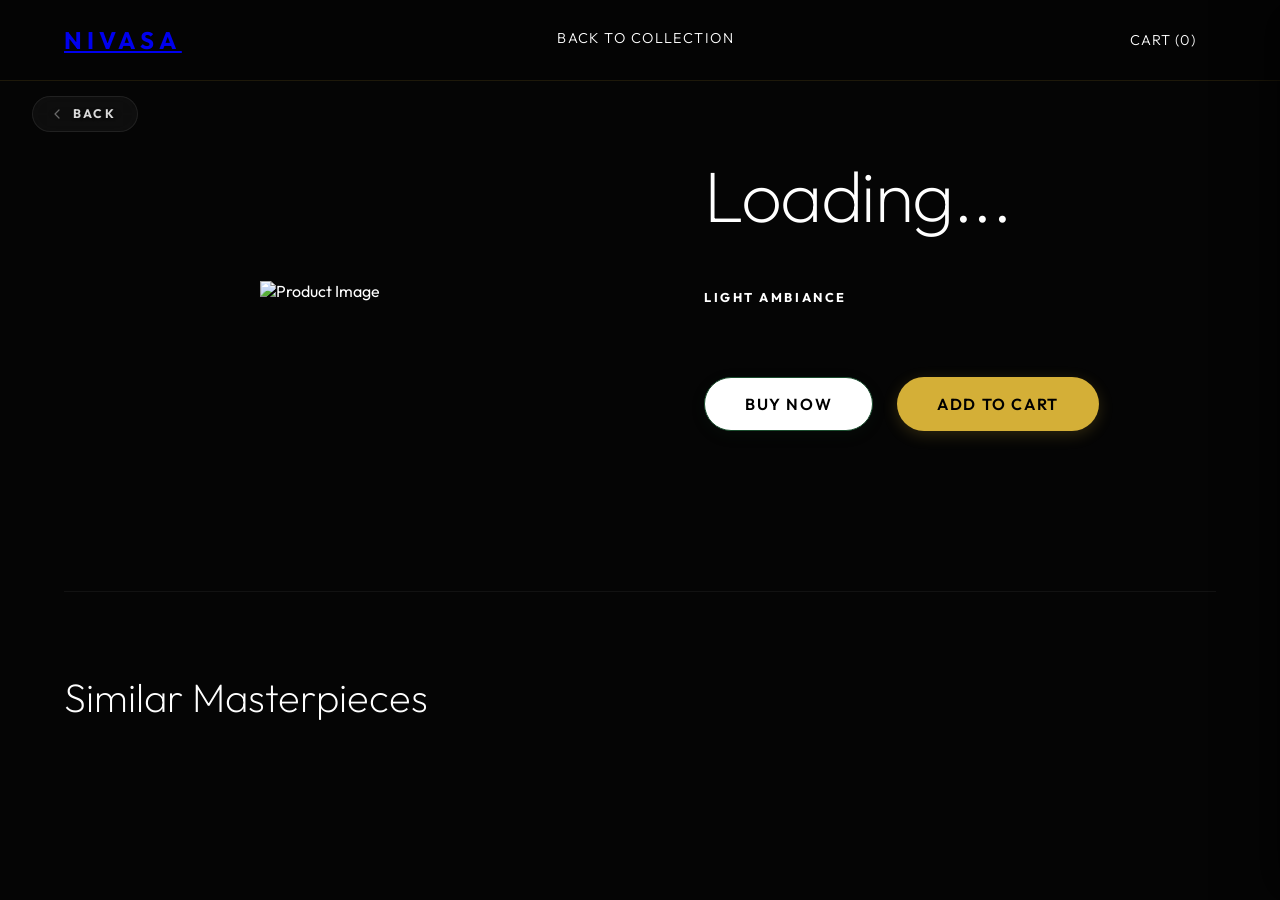
==== product-detail.html @ 91a015db "Initial commit - NIVASA Lights website" ====
<!DOCTYPE html>
<html lang="en">
<head>
    <meta charset="UTF-8">
    <meta name="viewport" content="width=device-width, initial-scale=1.0">
    <title>Product Details | NIVASA</title>
    <link rel="stylesheet" href="css/style.css">
    <link rel="preconnect" href="https://fonts.googleapis.com">
    <link rel="preconnect" href="https://fonts.gstatic.com" crossorigin>
    <link href="https://fonts.googleapis.com/css2?family=Outfit:wght@200;300;400;500;700&display=swap" rel="stylesheet">
</head>
<body class="detail-page">
    <a href="index.html#collection" id="back-btn" class="top-back-btn">
        <svg class="back-arrow" xmlns="http://www.w3.org/2000/svg" viewBox="0 0 24 24" fill="none" stroke="currentColor" stroke-width="1.8" stroke-linecap="round" stroke-linejoin="round"><polyline points="15 18 9 12 15 6"/></svg>
        Back
    </a>
    <nav class="navbar detail-nav">
        <a href="index.html" class="logo">NIVASA</a>
        <div class="nav-links">
            <a href="index.html#collection">Back to Collection</a>
        </div>
        <div class="cart-btn" id="cart-main-btn">Cart (0)</div>
    </nav>

    <main class="product-detail-container">
        <div class="detail-grid">
            <div class="detail-image-section">
                <div class="image-zoom-container">
                    <img id="main-product-image" src="" alt="Product Image">
                </div>
            </div>
            
            <div class="detail-info-section">
                <h1 id="product-title">Loading...</h1>
                <p class="product-price" id="product-price"></p>
                <div class="product-description">
                    <p id="product-desc"></p>
                </div>

                <div class="color-selection">
                    <h3>Light Ambiance</h3>
                    <div class="color-swatches" id="color-swatches">
                        <!-- Dynamic Swatches -->
                    </div>
                </div>

                <div class="detail-actions">
                    <button class="cta-button secondary" id="buy-now">Buy Now</button>
                    <button class="cta-button buy-now" id="add-to-cart">Add to Cart</button>
                </div>
            </div>
        </div>

        <section class="similar-products">
            <div class="section-header">
                <h2>Similar Masterpieces</h2>
            </div>
            <div class="product-grid" id="similar-grid">
                <!-- Dynamic Suggestions -->
            </div>
        </section>
    </main>

    <div class="cart-overlay"></div>
    <div class="cart-drawer" id="cart-drawer">
        <div class="cart-header">
            <h2>Your Cart</h2>
            <button class="close-cart" id="close-cart-btn">&times;</button>
        </div>
        <div class="cart-items-container" id="cart-items">
            <!-- Dynamic Items -->
        </div>
        <div class="cart-footer">
            <div class="cart-total">
                <span>Total</span>
                <span class="cart-total-price" id="cart-total-price">₹0</span>
            </div>
            <button class="proceed-btn" id="proceed-checkout">Proceed to Checkout</button>
        </div>
    </div>

    <!-- lenis -->
    <script src="https://unpkg.com/@studio-freight/lenis@1.0.35/dist/lenis.min.js"></script>
    <!-- gsap -->
    <script src="https://cdnjs.cloudflare.com/ajax/libs/gsap/3.12.2/gsap.min.js"></script>
    <script src="https://cdnjs.cloudflare.com/ajax/libs/gsap/3.12.2/ScrollTrigger.min.js"></script>
    
    <script src="js/app.js"></script>
</body>
</html>
---- css/style.css ----
:root {
    --bg-color: #050505;
    --text-primary: #ffffff;
    --text-muted: #888888;
    --accent: #d4af37;
    --card-bg: rgba(25, 25, 25, 0.6);
    --nav-height: 80px;
}

* {
    margin: 0;
    padding: 0;
    box-sizing: border-box;
}

body {
    background-color: var(--bg-color);
    color: var(--text-primary);
    font-family: 'Outfit', sans-serif;
    overflow-x: hidden;
    width: 100%;
    min-height: 100vh;
}

html.lenis {
  height: auto;
}

.lenis.lenis-smooth {
  scroll-behavior: auto;
}

.lenis.lenis-smooth [data-lenis-prevent] {
  overscroll-behavior: contain;
}

.lenis.lenis-stopped {
  overflow: hidden;
}

.lenis.lenis-scrolling iframe {
  pointer-events: none;
}

/* Loader */
.loader-overlay {
    position: fixed;
    top: 0;
    left: 0;
    width: 100vw;
    height: 100vh;
    background: var(--bg-color);
    z-index: 9999;
    display: flex;
    justify-content: center;
    align-items: center;
}

.loader-wrapper {
    position: relative;
    display: flex;
    justify-content: center;
    align-items: center;
}

.loader-text {
    position: absolute;
    font-size: 3rem;
    font-weight: 300;
    letter-spacing: 0.5em;
    opacity: 0;
    color: var(--accent);
    white-space: nowrap;
}

/* Navbar */
.navbar {
    position: fixed;
    top: 0;
    left: 0;
    width: 100%;
    height: var(--nav-height);
    display: flex;
    justify-content: space-between;
    align-items: center;
    padding: 0 5%;
    z-index: 100;
    color: #fff;
    transition: background 0.5s ease, backdrop-filter 0.5s ease, box-shadow 0.5s ease;
    opacity: 0;
    transform: translateY(-20px);
}

/* Detail page — navbar visible immediately (no loader animation) */
.navbar.detail-nav {
    opacity: 1;
    transform: translateY(0);
    background: rgba(5, 5, 5, 0.7);
    backdrop-filter: blur(16px);
    -webkit-backdrop-filter: blur(16px);
    box-shadow: 0 1px 0 rgba(212, 175, 55, 0.12);
}

/* Glass effect kicks in once user scrolls */
.navbar.scrolled {
    background: rgba(5, 5, 5, 0.7);
    backdrop-filter: blur(16px);
    -webkit-backdrop-filter: blur(16px);
    box-shadow: 0 1px 0 rgba(212, 175, 55, 0.12);
}

.logo {
    font-size: 1.5rem;
    font-weight: 700;
    letter-spacing: 0.2em;
    cursor: pointer;
    transition: letter-spacing 0.4s ease, text-shadow 0.4s ease;
}

.logo:hover {
    letter-spacing: 0.35em;
    text-shadow: 0 0 14px rgba(212, 175, 55, 0.6), 0 0 40px rgba(212, 175, 55, 0.2);
}

.nav-links {
    display: flex;
    gap: 2rem;
}

.nav-links a {
    color: #fff;
    text-decoration: none;
    font-size: 0.9rem;
    font-weight: 300;
    text-transform: uppercase;
    letter-spacing: 0.1em;
    position: relative;
    padding-bottom: 4px;
    transition: color 0.3s ease;
}

/* Animated underline */
.nav-links a::after {
    content: '';
    position: absolute;
    bottom: 0;
    left: 0;
    width: 0%;
    height: 1px;
    background: linear-gradient(to right, var(--accent), #fff);
    transition: width 0.35s cubic-bezier(0.4, 0, 0.2, 1);
    box-shadow: 0 0 6px rgba(212, 175, 55, 0.5);
}

.nav-links a:hover {
    color: var(--accent);
}

.nav-links a:hover::after {
    width: 100%;
}

.cart-btn {
    font-size: 0.9rem;
    font-weight: 300;
    text-transform: uppercase;
    cursor: pointer;
    padding: 0.4rem 1.2rem;
    border: 1px solid transparent;
    border-radius: 20px;
    transition: border-color 0.35s ease, color 0.35s ease, box-shadow 0.35s ease;
    letter-spacing: 0.08em;
}

.cart-btn:hover {
    border-color: var(--accent);
    color: var(--accent);
    box-shadow: 0 0 12px rgba(212, 175, 55, 0.25);
}

/* Hero Section */
.hero-section {
    position: relative;
    height: 100vh;
    width: 100vw;
    display: flex;
    align-items: center;
    padding: 0 5%;
    overflow: hidden;
}

.hero-content {
    width: 50%;
    z-index: 2;
}

.hero-title {
    font-size: 6rem;
    line-height: 1.1;
    font-weight: 200;
    margin-bottom: 1.5rem;
    opacity: 0;
    transform: translateY(50px);
}

.hero-subtitle {
    font-size: 1.2rem;
    color: var(--text-muted);
    max-width: 80%;
    margin-bottom: 2.5rem;
    line-height: 1.6;
    font-weight: 300;
    opacity: 0;
}

.cta-button {
    background: transparent;
    border: 1px solid var(--accent);
    color: var(--accent);
    padding: 1rem 3rem;
    font-family: inherit;
    text-transform: uppercase;
    letter-spacing: 0.1em;
    cursor: pointer;
    transition: all 0.4s ease;
    border-radius: 30px;
    opacity: 0;
}

.cta-button:hover {
    background: var(--accent);
    color: var(--bg-color);
}

.hero-3d-container {
    position: absolute;
    right: 5%;
    top: 50%;
    transform: translateY(-50%);
    width: 45%;
    height: 80%;
    display: flex;
    justify-content: center;
    align-items: center;
    perspective: 1000px;
    z-index: 1;
}

.floating-lamp {
    width: 100%;
    height: 100%;
    position: relative;
    transform-style: preserve-3d;
    opacity: 0;
}

.floating-lamp img {
    width: 100%;
    height: 100%;
    object-fit: contain;
    filter: drop-shadow(0px 20px 40px rgba(0,0,0,0.8));
}

.transition-section {
    height: 80vh;
    display: flex;
    justify-content: center;
    align-items: center;
    background: linear-gradient(to bottom, var(--bg-color), #0a0a0a);
    overflow: hidden;
    position: relative;
}

/* Wall scene with two frames */
.wall-scene {
    position: absolute;
    inset: 0;
    display: flex;
    justify-content: space-around;
    align-items: center;
    padding: 0 10%;
    pointer-events: none;
    z-index: 1;
}

/* Center welcome tagline between the two frames */
.welcome-tagline {
    display: flex;
    flex-direction: column;
    align-items: center;
    opacity: 0; /* hidden by default, shown via JS */
}

.welcome-sub {
    font-family: 'Outfit', sans-serif;
    font-size: 2.6rem;
    font-weight: 200;
    letter-spacing: 0.25em;
    color: #fff8e1;
    text-transform: lowercase;
    font-style: italic;
    margin-top: 60px;
    text-shadow:
        0 0 5px  #ffffff,
        0 0 15px #ffe57f,
        0 0 35px #ffd740,
        0 0 70px rgba(255,215,64,0.55),
        0 0 120px rgba(255,179,0,0.25);
}


.wall-frame {
    position: relative;
    width: 200px;
    height: 260px;
    pointer-events: auto;
}

/* Inner container — transparent */
.frame-inner {
    position: absolute;
    inset: 0;
    display: flex;
    justify-content: center;
    align-items: center;
}

/* Neon glow text */
.frame-text {
    font-family: 'Outfit', sans-serif;
    font-size: 1.8rem;
    font-weight: 700;
    letter-spacing: 0.35em;
    color: #ffe082;
    text-transform: uppercase;
    animation: neonFlicker 4s infinite alternate;
}

.frame-left .frame-text { animation-delay: 0s; }
.frame-right .frame-text { animation-delay: 1.5s; }

@keyframes neonFlicker {
    0%   {
        color: #ffe082;
        text-shadow:
            0 0 4px  #fffde7,
            0 0 12px #ffd54f,
            0 0 28px #ffb300,
            0 0 55px rgba(255,179,0,0.5),
            0 0 90px rgba(255,179,0,0.2);
    }
    15%  {
        color: #ffffff;
        text-shadow:
            0 0 6px  #ffffff,
            0 0 18px #ffe57f,
            0 0 40px #ffd740,
            0 0 80px rgba(255,215,64,0.65),
            0 0 140px rgba(255,179,0,0.3);
    }
    17%  {
        color: #c8a80a;
        text-shadow:
            0 0 3px #ffe082,
            0 0 10px rgba(255,179,0,0.3);
    }
    19%  {
        color: #ffffff;
        text-shadow:
            0 0 6px  #ffffff,
            0 0 18px #ffe57f,
            0 0 40px #ffd740,
            0 0 80px rgba(255,215,64,0.65);
    }
    60%  {
        color: #ffe57f;
        text-shadow:
            0 0 5px  #fffde7,
            0 0 15px #ffd54f,
            0 0 35px #ffb300,
            0 0 65px rgba(255,179,0,0.45);
    }
    80%  {
        color: #ffd740;
        text-shadow:
            0 0 4px  #fff8e1,
            0 0 12px #ffca28,
            0 0 25px rgba(255,179,0,0.4);
    }
    100% {
        color: #ffffff;
        text-shadow:
            0 0 6px  #ffffff,
            0 0 20px #ffe57f,
            0 0 45px #ffd740,
            0 0 90px rgba(255,215,64,0.6),
            0 0 150px rgba(255,179,0,0.25);
    }
}




.light-blob {
    position: absolute;
    width: 40vw;
    height: 40vw;
    border-radius: 50%;
    filter: blur(100px);
    opacity: 0.15;
    z-index: 0;
    pointer-events: none;
}

.blob-1 {
    top: -10%;
    left: 10%;
    background: radial-gradient(circle, var(--accent) 0%, transparent 70%);
}

.blob-2 {
    bottom: -10%;
    right: 10%;
    background: radial-gradient(circle, #ffffff 0%, transparent 70%);
}

.transition-text {
    z-index: 1;
    position: relative;
    width: 100%;
    height: 100px; /* Fixed height to prevent layout shifts */
    display: flex;
    justify-content: center;
    align-items: center;
}

.rotator-item {
    position: absolute;
    font-size: 4rem;
    font-weight: 200;
    text-align: center;
    max-width: 900px;
    color: #ffffff;
    opacity: 0;
    pointer-events: none;
    width: 100%;
    transition: filter 0.6s ease, color 0.6s ease;
}

/* Activated style — only when all bulbs are lit */
.rotator-item.lit {
    background: linear-gradient(135deg, #ffffff 0%, #f5f0e8 40%, #d4af37 100%);
    -webkit-background-clip: text;
    background-clip: text;
    -webkit-text-fill-color: transparent;
    font-weight: 300;
    letter-spacing: 0.02em;
    filter: drop-shadow(0 0 8px rgba(212, 175, 55, 0.35))
            drop-shadow(0 2px 24px rgba(212, 175, 55, 0.18))
            drop-shadow(0 4px 48px rgba(255, 255, 255, 0.06));
}

#hero-rotator {
    color: var(--accent);
    display: inline-block;
    min-width: 320px; /* Prevent layout jump */
    text-align: left;
}

/* Fringe Lights */
.fringe-lights {
    position: absolute;
    top: 0;
    left: 0;
    width: 100%;
    height: 300px;
    display: flex;
    justify-content: space-around;
    align-items: flex-start;
    padding: 0 5%;
    pointer-events: none; /* Let clicks pass through if needed, but bulbs will have pointer-events auto */
    z-index: 5;
}

.bulb-wrapper {
    position: relative;
    display: flex;
    flex-direction: column;
    align-items: center;
    pointer-events: auto;
    cursor: pointer;
    transition: transform 0.3s ease;
}

.bulb-wire {
    width: 1px;
    background: linear-gradient(to bottom, #333, #555);
    height: 100px; /* Default height, will be randomized in JS */
}

.bulb {
    width: 20px;
    height: 30px;
    background: rgba(255, 255, 255, 0.1);
    border-radius: 50% 50% 40% 40%;
    margin-top: -5px;
    box-shadow: inset 0 0 5px rgba(255,255,255,0.2);
    position: relative;
    transition: all 0.4s ease;
}

.bulb::after {
    content: '';
    position: absolute;
    top: 2px;
    left: 50%;
    transform: translateX(-50%);
    width: 6px;
    height: 10px;
    background: rgba(255,255,255,0.1);
    border-radius: 2px;
}

.bulb.active {
    background: var(--accent);
    box-shadow: 0 0 20px var(--accent), 0 0 40px var(--accent);
}

.bulb.active::after {
    background: #fff;
}

.bulb-wrapper:hover {
    transform: scale(1.1) translateY(5px);
}

.bulb-wrapper:hover .bulb {
    background: rgba(212, 175, 55, 0.6);
    box-shadow: 0 0 15px rgba(212, 175, 55, 0.4);
}

/* Long-press progress ring */
.bulb-wrapper.pressing .bulb::before {
    content: '';
    position: absolute;
    inset: -5px;
    border-radius: 50%;
    background: conic-gradient(var(--accent) 0%, transparent 0%);
    animation: pressRing 0.8s linear forwards;
    z-index: 2;
    opacity: 0.7;
}

@keyframes pressRing {
    from { background: conic-gradient(var(--accent) 0%, transparent 0%); }
    to   { background: conic-gradient(var(--accent) 360deg, transparent 360deg); }
}

/* About Section */
.about-section {
    padding: 10rem 5%;
    background-color: #050505;
    display: flex;
    justify-content: space-between;
    align-items: center;
    gap: 4rem;
}

.about-content {
    flex: 1;
}

.about-content h2 {
    font-size: 3.5rem;
    font-weight: 200;
    margin-bottom: 2rem;
    letter-spacing: -0.02em;
}

.about-content p {
    font-size: 1.1rem;
    line-height: 1.8;
    color: var(--text-muted);
    max-width: 600px;
}

.about-image {
    flex: 1;
    height: 60vh;
    background: var(--card-bg);
    border-radius: 20px;
    overflow: hidden;
    position: relative;
}

.about-image img {
    width: 100%;
    height: 100%;
    object-fit: cover;
    opacity: 0.7;
    transition: transform 1s ease;
}

.about-image:hover img {
    transform: scale(1.05);
}

/* Contact Section */
.contact-section {
    padding: 10rem 5%;
    background-color: #0a0a0a;
    text-align: center;
}

.contact-container {
    max-width: 800px;
    margin: 0 auto;
}

.contact-container h2 {
    font-size: 4rem;
    font-weight: 200;
    margin-bottom: 1.5rem;
}

.contact-email {
    font-size: 2rem;
    color: var(--accent);
    text-decoration: none;
    font-weight: 300;
    transition: opacity 0.3s;
    display: inline-block;
    margin-bottom: 3rem;
}

.contact-email:hover {
    opacity: 0.7;
}

.footer-nav {
    display: flex;
    justify-content: center;
    gap: 4rem;
    margin-top: 5rem;
    padding-top: 5rem;
    border-top: 1px solid rgba(255,255,255,0.05);
}

.footer-nav a {
    color: var(--text-muted);
    text-decoration: none;
    text-transform: uppercase;
    letter-spacing: 0.2em;
    font-size: 0.8rem;
    transition: color 0.3s;
}

.footer-nav a:hover {
    color: #fff;
}

@media (max-width: 768px) {
    .about-section {
        flex-direction: column;
        padding: 5rem 5%;
    }
    .about-content h2 {
        font-size: 2.5rem;
    }
    .contact-container h2 {
        font-size: 2.5rem;
    }
    .contact-email {
        font-size: 1.5rem;
    }
}

/* Catalog Section */
.catalog-section {
    padding: 5rem 5% 10rem;
    background-color: #0a0a0a;
}

.catalog-header {
    text-align: center;
    margin-bottom: 6rem;
}

.catalog-header h2 {
    font-size: 3rem;
    font-weight: 300;
    letter-spacing: 0.1em;
    margin-bottom: 1rem;
}

.catalog-header p {
    color: var(--accent);
    text-transform: uppercase;
    letter-spacing: 0.2em;
    font-size: 0.9rem;
}

.product-grid {
    display: grid;
    grid-template-columns: repeat(3, 1fr);
    gap: 3rem;
}

.product-card {
    position: relative;
    cursor: pointer;
    perspective: 1000px;
}

.product-image-wrap {
    width: 100%;
    aspect-ratio: 3/4;
    overflow: hidden;
    border-radius: 10px;
    position: relative;
    background: var(--card-bg);
    transform-style: preserve-3d;
    transition: transform 0.6s cubic-bezier(0.23, 1, 0.32, 1);
}

.product-image-wrap img {
    width: 100%;
    height: 100%;
    object-fit: cover;
    transition: transform 0.8s ease;
}

.overlay {
    position: absolute;
    inset: 0;
    background: rgba(0,0,0,0.4);
    display: flex;
    justify-content: center;
    align-items: center;
    opacity: 0;
    transition: opacity 0.4s ease;
    color: #fff;
    font-weight: 300;
    letter-spacing: 0.1em;
    text-transform: uppercase;
    backdrop-filter: blur(5px);
}

.product-image-wrap:hover {
    transform: rotateY(10deg) rotateX(5deg) scale(1.02);
}

.product-image-wrap:hover img {
    transform: scale(1.1);
}

/* HDR filter effect for the chandelier */
img.hdr-effect {
    filter: 
        contrast(1.25) 
        saturate(1.3) 
        brightness(1.15) 
        drop-shadow(0 0 10px rgba(255, 230, 150, 0.4))
        drop-shadow(0 0 30px rgba(212, 175, 55, 0.2));
}

.product-image-wrap:hover .overlay {
    opacity: 1;
}

.product-info {
    padding-top: 1.5rem;
    display: flex;
    justify-content: space-between;
    align-items: center;
}

.product-info h3 {
    font-weight: 300;
    font-size: 1.2rem;
    letter-spacing: 0.05em;
}

.product-info p {
    color: var(--accent);
    font-weight: 400;
}

@media (max-width: 1024px) {
    .product-grid {
        grid-template-columns: repeat(2, 1fr);
    }
    .hero-title {
        font-size: 4.5rem;
    }
}

@media (max-width: 768px) {
    .hero-section {
        flex-direction: column;
        justify-content: center;
        text-align: center;
        padding-top: 100px;
    }
    .hero-content {
        width: 100%;
        margin-bottom: 2rem;
    }
    .hero-subtitle {
        max-width: 100%;
        margin: 0 auto 2rem;
    }
    .hero-3d-container {
        position: relative;
        width: 100%;
        height: 50vh;
        transform: none;
        top: 0;
        right: 0;
    }
    .product-grid {
        grid-template-columns: 1fr;
    }
    .nav-links {
        display: none;
    }
    .transition-text h2 {
        font-size: 2.5rem;
    }
}

/* Product Detail Page Styles */
.product-detail-container {
    padding: 150px 5% 100px;
}

.detail-grid {
    display: grid;
    grid-template-columns: 1fr 1fr;
    gap: 8rem;
    align-items: center;
}

.detail-image-section {
    position: relative;
    background: transparent;
    border-radius: 0;
    padding: 0;
    aspect-ratio: auto;
    display: flex;
    justify-content: center;
    align-items: center;
    /* Soft Radial Glow behind the lamp */
    background: radial-gradient(circle at center, var(--glow-color, transparent) 0%, transparent 60%);
    transition: background 1s ease;
    /* Soft mask to feather the edges of the image itself */
    mask-image: radial-gradient(circle at center, black 30%, transparent 90%);
    -webkit-mask-image: radial-gradient(circle at center, black 30%, transparent 90%);
}

.detail-image-section img {
    width: 100%;
    max-height: 80vh;
    object-fit: contain;
    transition: transform 0.6s cubic-bezier(0.23, 1, 0.32, 1), filter 1s ease;
    /* Removed drop-shadow filter to avoid boxy artifacts */
}

.detail-info-section h1 {
    font-size: 4.5rem;
    font-weight: 200;
    margin-bottom: 1rem;
    letter-spacing: -0.02em;
}

.product-price {
    font-size: 2rem;
    color: var(--accent);
    margin-bottom: 3rem;
    font-weight: 300;
}

.product-description {
    font-size: 1.1rem;
    line-height: 1.8;
    color: var(--text-muted);
    margin-bottom: 3rem;
    max-width: 500px;
}

.color-selection {
    margin-bottom: 3rem;
}

.color-selection h3 {
    text-transform: uppercase;
    font-size: 0.8rem;
    letter-spacing: 0.2em;
    margin-bottom: 1.5rem;
}

.color-swatches {
    display: flex;
    gap: 1.5rem;
}

.swatch {
    width: 30px;
    height: 30px;
    border-radius: 50%;
    cursor: pointer;
    border: 2px solid transparent;
    transition: all 0.3s ease;
    padding: 2px;
}

.swatch.active {
    border-color: #fff;
    transform: scale(1.2);
}

.swatch-color {
    width: 100%;
    height: 100%;
    border-radius: 50%;
}

.detail-actions {
    display: flex;
    gap: 1.5rem;
    margin-top: 2rem;
}

/* Base button styles */
.detail-actions .cta-button {
    font-family: 'Outfit', sans-serif;
    font-size: 1rem;
    font-weight: 400;
    text-transform: uppercase;
    letter-spacing: 0.1em;
    padding: 1rem 2.5rem;
    border-radius: 40px;
    cursor: pointer;
    transition: all 0.4s cubic-bezier(0.25, 1, 0.5, 1);
    position: relative;
    overflow: hidden;
    outline: none;
    border: none;
    opacity: 1 !important;
    visibility: visible !important;
}

/* Add to Cart (Primary Gold) */
.detail-actions .buy-now {
    background: var(--accent);
    color: #000;
    font-weight: 600; /* Bold smooth look */
    box-shadow: 0 4px 15px rgba(212, 175, 55, 0.2);
}

.detail-actions .buy-now:hover {
    background: #e6c245; /* slightly brighter gold */
    transform: translateY(-3px);
    box-shadow: 0 8px 25px rgba(212, 175, 55, 0.4), 0 0 10px rgba(212, 175, 55, 0.2) inset;
}

.detail-actions .buy-now:active {
    transform: translateY(1px);
    box-shadow: 0 2px 10px rgba(212, 175, 55, 0.3);
}

/* Buy Now (Secondary Green/White) */
.detail-actions .secondary {
    background: #fff;
    border: 1px solid #1a4d2e;
    color: #000; /* Black text */
    font-weight: 600; /* Bold smooth look */
    box-shadow: 0 4px 15px rgba(26, 77, 46, 0.1);
}

.detail-actions .secondary:hover {
    background: #1a4d2e; /* Green background on hover */
    border-color: #236a3f;
    color: #fff; /* White text on hover for contrast */
    transform: translateY(-3px);
    box-shadow: 0 8px 25px rgba(26, 77, 46, 0.4), 0 0 10px rgba(35, 106, 63, 0.2) inset;
}

.detail-actions .secondary:active {
    transform: translateY(1px);
    background: #153e25;
    box-shadow: 0 2px 10px rgba(26, 77, 46, 0.3);
}

.similar-products {
    margin-top: 10rem;
    padding-top: 5rem;
    border-top: 1px solid rgba(255,255,255,0.05);
}

.similar-products h2 {
    font-size: 2.5rem;
    font-weight: 200;
    margin-bottom: 4rem;
}

@media (max-width: 1024px) {
    .detail-grid {
        gap: 3rem;
    }
}

@media (max-width: 768px) {
    .detail-grid {
        grid-template-columns: 1fr;
        gap: 4rem;
    }
    .detail-info-section h1 {
        font-size: 3rem;
    }
}

/* Top Back Button */
.top-back-btn {
    position: fixed;
    top: calc(var(--nav-height) + 1rem);
    left: 2rem;
    z-index: 1000;
    color: rgba(255, 255, 255, 0.85);
    text-decoration: none;
    font-size: 0.78rem;
    font-weight: 700;
    text-transform: uppercase;
    letter-spacing: 0.18em;
    display: flex;
    align-items: center;
    gap: 0.5rem;
    padding: 0.55rem 1.3rem 0.55rem 1rem;
    border-radius: 30px;
    background: rgba(255, 255, 255, 0.04);
    backdrop-filter: blur(12px);
    -webkit-backdrop-filter: blur(12px);
    border: 1px solid rgba(255, 255, 255, 0.08);
    transition: all 0.35s ease;
    text-shadow:
        0 0 10px rgba(212, 175, 55, 0.0),
        0 1px 3px rgba(0, 0, 0, 0.6);
}

.back-arrow {
    width: 16px;
    height: 16px;
    opacity: 0.45;
    flex-shrink: 0;
    transition: opacity 0.3s ease, transform 0.35s ease;
}

.top-back-btn:hover {
    background: rgba(212, 175, 55, 0.08);
    border-color: rgba(212, 175, 55, 0.3);
    color: var(--accent);
    text-shadow:
        0 0 12px rgba(212, 175, 55, 0.5),
        0 0 28px rgba(212, 175, 55, 0.2),
        0 1px 3px rgba(0, 0, 0, 0.5);
    box-shadow: 0 4px 20px rgba(212, 175, 55, 0.12);
}

.top-back-btn:hover .back-arrow {
    opacity: 1;
    transform: translateX(-3px);
}

/* ============================================================
   SHOPPING CART DRAWER
   ============================================================ */

/* Dark overlay behind the drawer */
.cart-overlay {
    position: fixed;
    inset: 0;
    background: rgba(0, 0, 0, 0.55);
    backdrop-filter: blur(4px);
    -webkit-backdrop-filter: blur(4px);
    z-index: 1100;
    opacity: 0;
    visibility: hidden;
    transition: opacity 0.45s ease, visibility 0.45s ease;
    pointer-events: none;
}

.cart-overlay.active {
    opacity: 1;
    visibility: visible;
    pointer-events: auto;
}

/* The drawer panel itself — hidden off-screen to the right */
.cart-drawer {
    position: fixed;
    top: 0;
    right: 0;
    width: 400px;
    max-width: 95vw;
    height: 100vh;
    background: rgba(8, 8, 8, 0.92);
    backdrop-filter: blur(28px);
    -webkit-backdrop-filter: blur(28px);
    z-index: 1200;
    box-shadow: -12px 0 40px rgba(0, 0, 0, 0.6);
    border-left: 1px solid rgba(212, 175, 55, 0.18);
    display: flex;
    flex-direction: column;
    padding: 2rem 1.8rem;
    transform: translateX(100%);
    transition: transform 0.55s cubic-bezier(0.19, 1, 0.22, 1);
}

.cart-drawer.open {
    transform: translateX(0);
}

/* Header */
.cart-header {
    display: flex;
    justify-content: space-between;
    align-items: center;
    margin-bottom: 1.8rem;
    padding-bottom: 1rem;
    border-bottom: 1px solid rgba(255, 255, 255, 0.07);
}

.cart-header h2 {
    font-size: 1.4rem;
    font-weight: 300;
    letter-spacing: 0.12em;
    color: var(--text-primary);
}

/* Close (×) button */
.close-cart {
    background: transparent;
    border: none;
    color: rgba(255, 255, 255, 0.6);
    font-size: 1.8rem;
    line-height: 1;
    cursor: pointer;
    padding: 0 0.3rem;
    transition: color 0.25s ease, transform 0.35s ease;
}

.close-cart:hover {
    color: var(--accent);
    transform: rotate(90deg);
}

/* Scrollable item list */
.cart-items-container {
    flex: 1;
    overflow-y: auto;
    margin-bottom: 1.5rem;
    padding-right: 0.3rem;
}

.cart-items-container::-webkit-scrollbar { width: 3px; }
.cart-items-container::-webkit-scrollbar-track { background: transparent; }
.cart-items-container::-webkit-scrollbar-thumb {
    background: rgba(212, 175, 55, 0.4);
    border-radius: 10px;
}

/* Individual cart item */
.cart-item {
    display: flex;
    align-items: center;
    gap: 1rem;
    padding: 1.2rem 0;
    border-bottom: 1px solid rgba(255, 255, 255, 0.05);
    animation: cartItemSlideIn 0.35s ease forwards;
}

@keyframes cartItemSlideIn {
    from { opacity: 0; transform: translateX(16px); }
    to   { opacity: 1; transform: translateX(0); }
}

.cart-item-img {
    width: 65px;
    height: 65px;
    object-fit: cover;
    border-radius: 8px;
    background: var(--card-bg);
    flex-shrink: 0;
}

.cart-item-info {
    flex: 1;
    min-width: 0;
}

.cart-item-info h4 {
    font-weight: 300;
    font-size: 0.95rem;
    margin-bottom: 0.3rem;
    white-space: nowrap;
    overflow: hidden;
    text-overflow: ellipsis;
}

.cart-item-price {
    color: var(--accent);
    font-size: 0.85rem;
}

/* Quantity controls */
.qty-controls {
    display: flex;
    align-items: center;
    gap: 0.6rem;
    background: rgba(255, 255, 255, 0.05);
    padding: 0.35rem 0.7rem;
    border-radius: 20px;
    flex-shrink: 0;
}

.qty-btn {
    background: transparent;
    border: none;
    color: rgba(255, 255, 255, 0.7);
    cursor: pointer;
    font-size: 1.1rem;
    width: 20px;
    height: 20px;
    display: flex;
    justify-content: center;
    align-items: center;
    transition: color 0.2s ease;
    user-select: none;
}

.qty-btn:hover { color: var(--accent); }

.qty-val {
    font-size: 0.9rem;
    min-width: 16px;
    text-align: center;
}

/* Footer — total + proceed */
.cart-footer {
    padding-top: 1.3rem;
    border-top: 1px solid rgba(255, 255, 255, 0.1);
}

.cart-total {
    display: flex;
    justify-content: space-between;
    align-items: center;
    margin-bottom: 1.4rem;
}

.cart-total span:first-child {
    font-size: 1rem;
    font-weight: 300;
    color: var(--text-muted);
    text-transform: uppercase;
    letter-spacing: 0.08em;
}

.cart-total-price {
    font-size: 1.5rem;
    font-weight: 500;
    color: var(--accent);
}

/* Proceed button — white box → green on success */
.proceed-btn {
    width: 100%;
    padding: 1.1rem;
    background: #ffffff;
    color: #000000;
    border: none;
    border-radius: 10px;
    font-family: 'Outfit', sans-serif;
    font-size: 0.95rem;
    font-weight: 600;
    text-transform: uppercase;
    letter-spacing: 0.12em;
    cursor: pointer;
    transition: background 0.5s cubic-bezier(0.4, 0, 0.2, 1),
                color 0.5s ease,
                box-shadow 0.5s ease,
                transform 0.25s ease;
}

.proceed-btn:hover {
    transform: translateY(-2px);
    box-shadow: 0 8px 24px rgba(255, 255, 255, 0.12);
}

.proceed-btn.success {
    background: #27ae60;
    color: #ffffff;
    box-shadow: 0 0 24px rgba(39, 174, 96, 0.45);
}

/* Empty cart message */
.cart-empty {
    text-align: center;
    padding: 3rem 0;
    color: var(--text-muted);
    font-size: 0.9rem;
    letter-spacing: 0.05em;
}
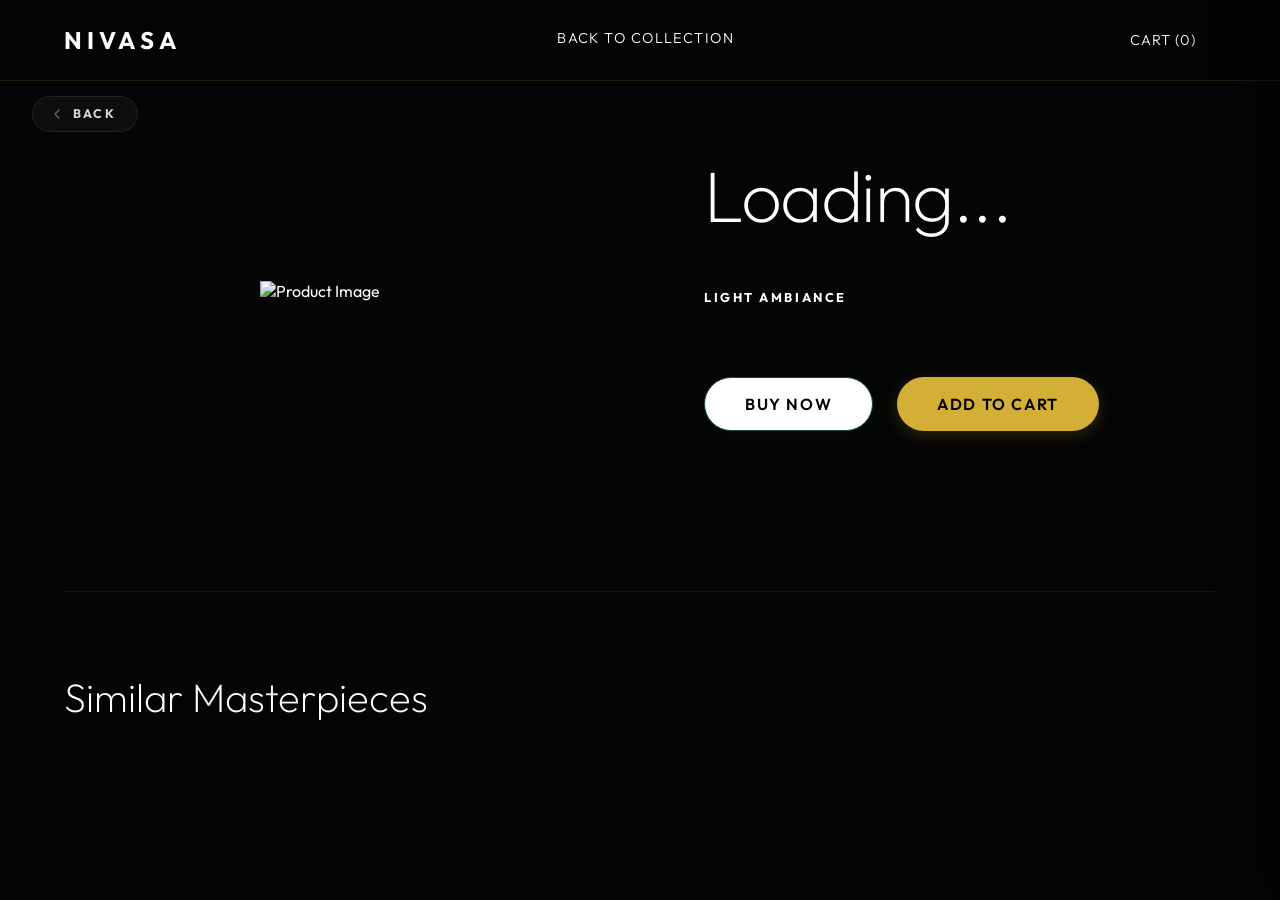
==== commit 348e218e: "Fix logo styling on product detail page" ====
--- a/product-detail.html
+++ b/product-detail.html
@@ -14,12 +14,17 @@
         <svg class="back-arrow" xmlns="http://www.w3.org/2000/svg" viewBox="0 0 24 24" fill="none" stroke="currentColor" stroke-width="1.8" stroke-linecap="round" stroke-linejoin="round"><polyline points="15 18 9 12 15 6"/></svg>
         Back
     </a>
-    <nav class="navbar detail-nav">
-        <a href="index.html" class="logo">NIVASA</a>
-        <div class="nav-links">
+    <nav class="navbar detail-nav" id="main-nav">
+        <div class="logo" onclick="window.location.href='index.html'">NIVASA</div>
+        <div class="nav-links" id="nav-links">
             <a href="index.html#collection">Back to Collection</a>
         </div>
-        <div class="cart-btn" id="cart-main-btn">Cart (0)</div>
+        <div class="nav-right">
+            <div class="cart-btn" id="cart-main-btn">Cart (0)</div>
+            <button class="hamburger" id="hamburger" aria-label="Toggle menu">
+                <span></span><span></span><span></span>
+            </button>
+        </div>
     </nav>
 
     <main class="product-detail-container">
--- a/css/style.css
+++ b/css/style.css
@@ -109,17 +109,26 @@
     box-shadow: 0 1px 0 rgba(212, 175, 55, 0.12);
 }
 
-.logo {
+.logo,
+a.logo,
+a.logo:link,
+a.logo:visited,
+a.logo:active {
     font-size: 1.5rem;
     font-weight: 700;
     letter-spacing: 0.2em;
     cursor: pointer;
+    color: #ffffff !important;
+    text-decoration: none !important;
     transition: letter-spacing 0.4s ease, text-shadow 0.4s ease;
 }
 
-.logo:hover {
+.logo:hover,
+a.logo:hover {
     letter-spacing: 0.35em;
     text-shadow: 0 0 14px rgba(212, 175, 55, 0.6), 0 0 40px rgba(212, 175, 55, 0.2);
+    color: #ffffff !important;
+    text-decoration: none !important;
 }
 
 .nav-links {
@@ -176,6 +185,13 @@
     border-color: var(--accent);
     color: var(--accent);
     box-shadow: 0 0 12px rgba(212, 175, 55, 0.25);
+}
+
+/* Groups cart button + hamburger on the right */
+.nav-right {
+    display: flex;
+    align-items: center;
+    gap: 0.8rem;
 }
 
 /* Hero Section */
@@ -1312,3 +1328,184 @@
     font-size: 0.9rem;
     letter-spacing: 0.05em;
 }
+
+/* ============================================================
+   MOBILE RESPONSIVE — Full overhaul ≤ 768px
+   ============================================================ */
+
+/* ── Hamburger button (hidden on desktop) ── */
+.hamburger {
+    display: none;
+    flex-direction: column;
+    justify-content: center;
+    gap: 5px;
+    cursor: pointer;
+    padding: 6px;
+    z-index: 200;
+    background: none;
+    border: none;
+}
+.hamburger span {
+    display: block;
+    width: 22px;
+    height: 1.5px;
+    background: #fff;
+    border-radius: 2px;
+    transition: transform 0.35s ease, opacity 0.3s ease, background 0.3s ease;
+}
+.hamburger.open span:nth-child(1) { transform: translateY(6.5px) rotate(45deg); }
+.hamburger.open span:nth-child(2) { opacity: 0; }
+.hamburger.open span:nth-child(3) { transform: translateY(-6.5px) rotate(-45deg); }
+
+/* Mobile nav drawer */
+.nav-links.mobile-open {
+    display: flex !important;
+    flex-direction: column;
+    position: fixed;
+    top: var(--nav-height);
+    left: 0;
+    width: 100%;
+    background: rgba(5,5,5,0.96);
+    backdrop-filter: blur(20px);
+    -webkit-backdrop-filter: blur(20px);
+    padding: 2rem 8%;
+    gap: 2rem;
+    border-top: 1px solid rgba(212,175,55,0.12);
+    z-index: 99;
+    animation: slideDown 0.3s ease forwards;
+}
+@keyframes slideDown {
+    from { opacity: 0; transform: translateY(-10px); }
+    to   { opacity: 1; transform: translateY(0); }
+}
+.nav-links.mobile-open a { font-size: 1.1rem; }
+
+@media (max-width: 768px) {
+
+    /* ── Navbar ── */
+    .hamburger { display: flex; }
+    .nav-links  { display: none; }
+    .cart-btn   { font-size: 0.8rem; padding: 0.35rem 0.9rem; }
+
+    /* ── Hero ── */
+    .hero-section {
+        flex-direction: column;
+        justify-content: flex-end;
+        align-items: flex-start;
+        padding: 0 6% 4rem;
+        height: 100svh;
+        text-align: left;
+    }
+    .hero-content {
+        width: 100%;
+        z-index: 3;
+    }
+    .hero-title {
+        font-size: 3.2rem;
+        margin-bottom: 1rem;
+    }
+    #hero-rotator { min-width: 0; }
+    .hero-subtitle {
+        font-size: 1rem;
+        max-width: 100%;
+        margin-bottom: 2rem;
+    }
+    .hero-3d-container {
+        position: absolute;
+        top: 0; left: 0;
+        width: 100%;
+        height: 100%;
+        opacity: 0.3;
+        transform: none;
+        right: auto;
+        pointer-events: none;
+    }
+    .floating-lamp { width: 100%; height: 100%; }
+
+    /* ── Transition / fringe section ── */
+    .transition-section { height: auto; min-height: 50vh; padding: 4rem 0; }
+    .rotator-item { font-size: 2rem; padding: 0 6%; }
+    .fringe-lights { padding: 0 2%; }
+
+    /* ── Catalog ── */
+    .catalog-section { padding: 4rem 5% 6rem; }
+    .catalog-header  { margin-bottom: 3rem; }
+    .catalog-header h2 { font-size: 2rem; }
+    .product-grid {
+        grid-template-columns: repeat(2, 1fr);
+        gap: 1.5rem;
+    }
+    .product-info h3 { font-size: 1rem; }
+    .product-info p  { font-size: 0.9rem; }
+
+    /* ── About ── */
+    .about-section {
+        flex-direction: column;
+        padding: 5rem 6%;
+        gap: 2.5rem;
+    }
+    .about-content h2 { font-size: 2.2rem; }
+    .about-image { height: 40vh; }
+
+    /* ── Contact ── */
+    .contact-section { padding: 6rem 6%; }
+    .contact-container h2 { font-size: 2.2rem; }
+    .contact-email { font-size: 1.2rem; word-break: break-all; }
+    .footer-nav { gap: 2rem; margin-top: 3rem; padding-top: 3rem; }
+
+    /* ── Product Detail ── */
+    .product-detail-container { padding: 110px 5% 6rem; }
+    .detail-grid {
+        grid-template-columns: 1fr;
+        gap: 2.5rem;
+    }
+    .detail-image-section { max-height: 50vh; }
+    .detail-info-section h1 { font-size: 2.5rem; }
+    .product-price { font-size: 1.5rem; margin-bottom: 1.5rem; }
+    .product-description { font-size: 1rem; }
+    .detail-actions {
+        flex-direction: column;
+        gap: 1rem;
+    }
+    .detail-actions .cta-button { width: 100%; text-align: center; }
+    .similar-products { margin-top: 5rem; }
+    .similar-products h2 { font-size: 1.8rem; margin-bottom: 2rem; }
+
+    /* ── Back button ── */
+    .top-back-btn {
+        top: calc(var(--nav-height) + 0.7rem);
+        left: 1rem;
+        font-size: 0.7rem;
+        padding: 0.45rem 1rem 0.45rem 0.8rem;
+    }
+
+    /* ── Cart drawer ── */
+    .cart-drawer {
+        width: 100%;
+        max-width: 100%;
+        padding: 1.5rem 1.2rem;
+    }
+
+    /* ── Loader ── */
+    .loader-text { font-size: 2rem; letter-spacing: 0.3em; }
+}
+
+/* ── Extra small phones ≤ 480px ── */
+@media (max-width: 480px) {
+    .hero-title  { font-size: 2.6rem; }
+    .hero-subtitle { font-size: 0.9rem; }
+
+    .product-grid { grid-template-columns: 1fr; gap: 2rem; }
+
+    .rotator-item { font-size: 1.5rem; }
+
+    .about-content h2  { font-size: 1.8rem; }
+    .contact-container h2 { font-size: 1.8rem; }
+    .contact-email { font-size: 1rem; }
+
+    .detail-info-section h1 { font-size: 2rem; }
+    .product-price { font-size: 1.3rem; }
+
+    .cart-header h2 { font-size: 1.1rem; }
+    .cart-item-img { width: 52px; height: 52px; }
+}
